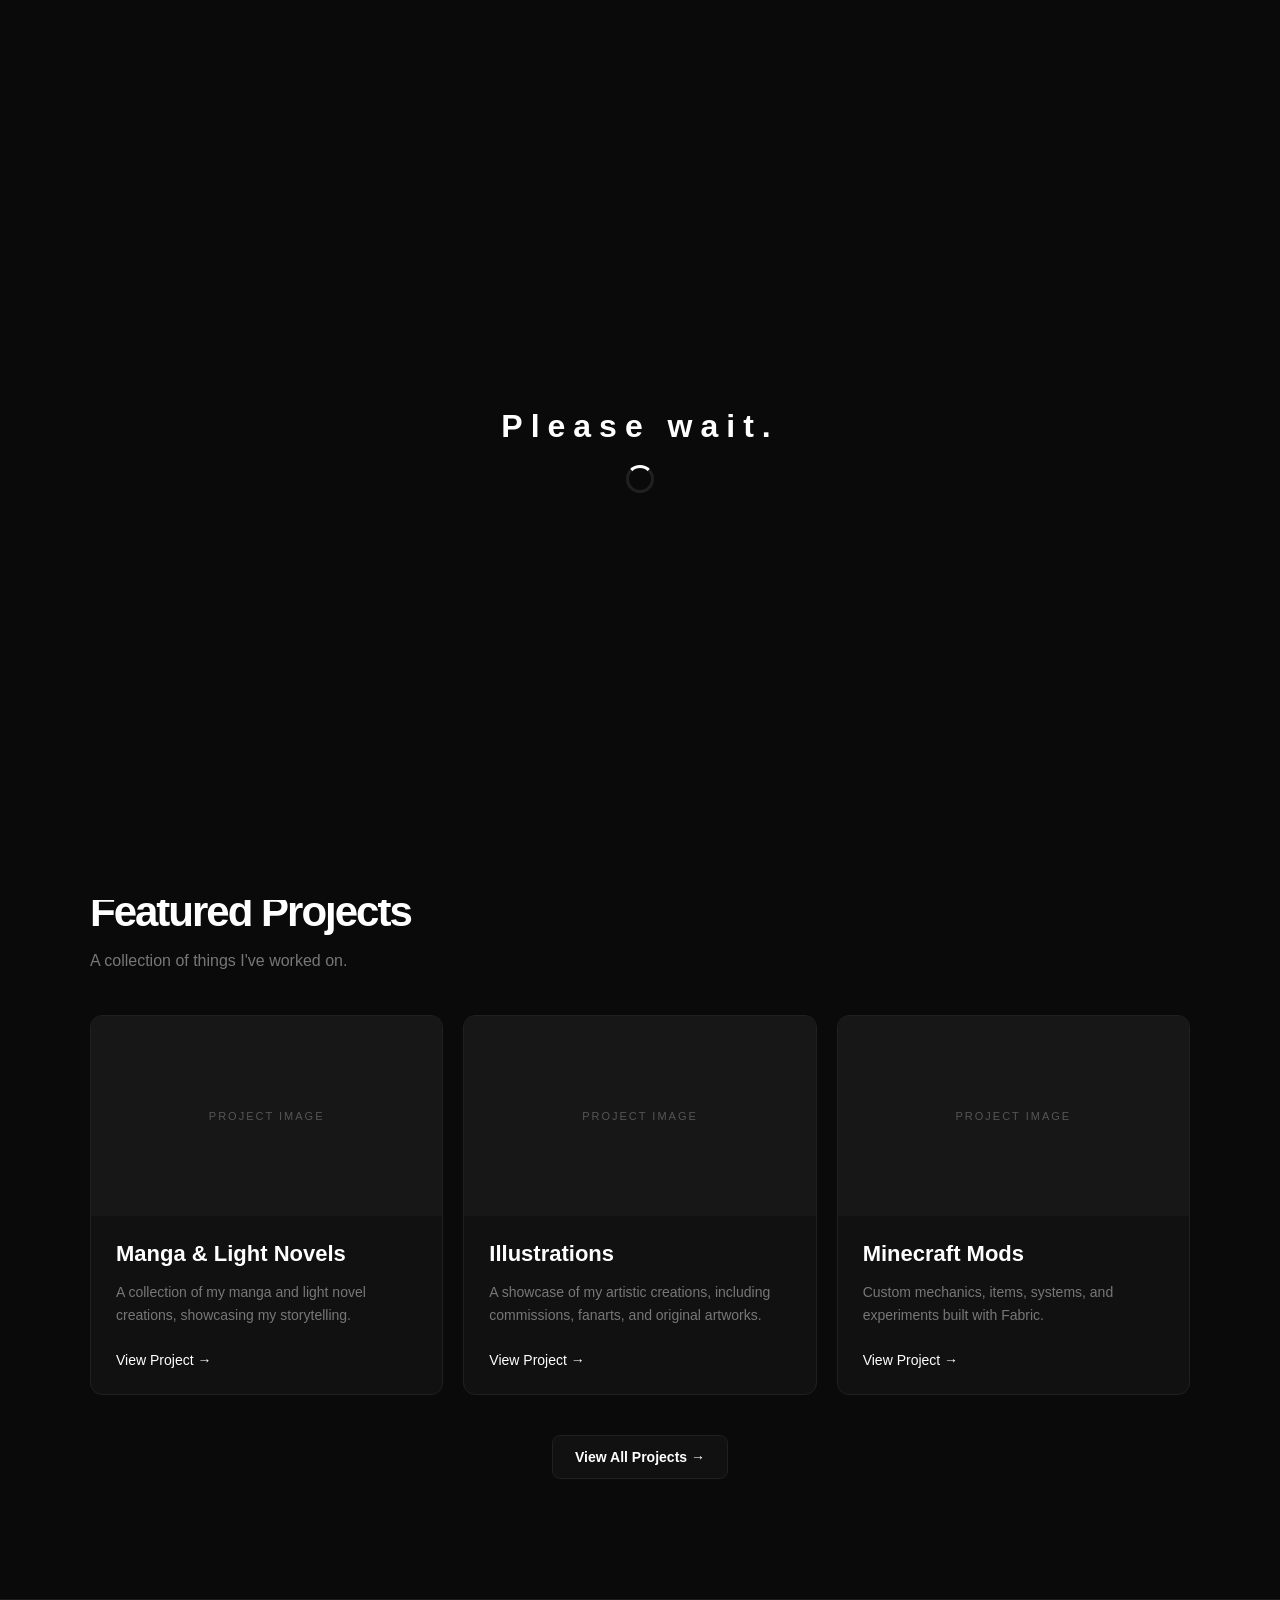
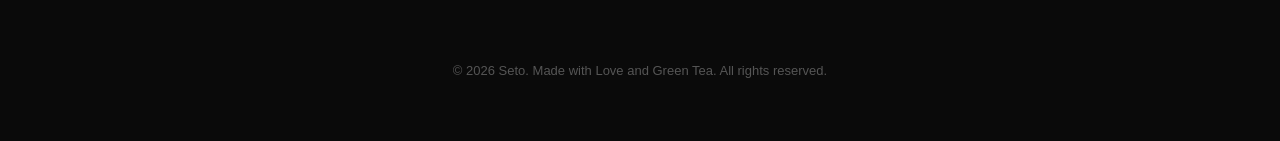
==== about.html @ 23d311e6 "Add more pages" ====
<!DOCTYPE html>
<html lang="en">

<head>
    <meta charset="UTF-8">
    <meta name="viewport" content="width=device-width, initial-scale=1.0">

    <title data-i18n="site.title">Kakola World</title>

    <link rel="stylesheet" href="./css/style.css">
</head>

<body>

    <div id="page-loader">
    
        <div class="loader-content">
    
            <div class="loader-logo">
                Please wait.
            </div>
    
            <div class="loader-spinner"></div>
    
        </div>
    
    </div>

    <!-- Navigation -->
    <header class="navbar">

        <a href="./" class="logo">KAKOLA WORLD</a>

        <nav class="nav-links">

            <a href="./" class="active" data-i18n="nav.home">
                Home
            </a>

            <!-- Works Dropdown -->
            <div class="nav-dropdown">

                <button class="dropdown-trigger" type="button">
                    <span data-i18n="nav.works">Works</span>
                    <span class="arrow">⌄</span>
                </button>

                <div class="dropdown-menu">

                    <a href="./works/">
                        <span data-i18n="works.all">
                            All Works
                        </span>

                        <small data-i18n="works.allDescription">
                            Everything I've done
                        </small>
                    </a>

                    <a href="./works/manga_light-novels/">
                        <span data-i18n="works.manga_light_novels">
                            Manga & Light Novels
                        </span>

                        <small data-i18n="works.manga_light_novelsDescription">
                            My Manga & Light Novel Creations
                        </small>
                    </a>

                    <a href="./works/illustrations/">
                        <span data-i18n="works.illustrations">
                            Illustrations
                        </span>

                        <small data-i18n="works.illustrationsDescription">
                            Commissions, Fanarts and Original Arts
                        </small>
                    </a>

                    <a href="./works/minecraft/">
                        <span data-i18n="works.minecraft">
                            Minecraft
                        </span>

                        <small data-i18n="works.minecraftDescription">
                            Mods & Projects
                        </small>
                    </a>

                </div>

            </div>

            <a href="./about/" data-i18n="nav.about">
                About
            </a>

            <a href="./contact/" data-i18n="nav.contact">
                Contact
            </a>

        </nav>


        <div class="navbar-actions">

            <button id="theme-toggle" class="theme-toggle" aria-label="Toggle theme">
                ☀️
            </button>

            <button id="language-toggle" class="language-toggle" aria-label="Change language">
                EN
            </button>

        </div>

    </header>


    <!-- Hero -->
    <main>

        <section class="hero">
        
            <div class="hero-content">
        
                <h1>
                    <p data-i18n="hero.title">
                        Kakola World
                    </p>
                </h1>

                <div class="hero-image">
                
                    <img src="./images/hero.png" alt="Kakola World">
                
                </div>
        
                <p class="hero-description" data-i18n="hero.description">
                    This is a universal website for my works, projects, and personal information. It serves as a portfolio and a hub for my creative endeavors.
                </p>
        
                <div class="hero-buttons">
        
                    <a href="./works/" class="button primary" data-i18n="hero.viewWorks">
                        View My Works
                    </a>
        
                    <a href="./about/" class="button primary" data-i18n="hero.aboutMe">
                        About Me
                    </a>
        
                </div>
        
            </div>
        
        </section>


        <!-- Featured Projects -->
        <section class="projects">

            <div class="section-header">

                <p class="eyebrow" data-i18n="projects.eyebrow">
                    WHAT I'VE DONE SO FAR
                </p>

                <h2 data-i18n="projects.title">
                    Featured Projects
                </h2>

                <p data-i18n="projects.description">
                    A collection of things I've worked on.
                </p>

            </div>


            <div class="project-grid">


                <!-- Manga & Light Novels -->
                <article class="project-card">

                    <div class="project-image">
                        <span data-i18n="projects.imagePlaceholder">
                            PROJECT IMAGE
                        </span>
                    </div>

                    <div class="project-content">

                        <h3>
                            Manga & Light Novels
                        </h3>

                        <p data-i18n="projects.manga_light_novels.description">
                            A collection of my manga and light novel creations, showcasing my storytelling.
                        </p>

                        <a href="./works/" class="project-link" data-i18n="projects.viewProject">
                            View Project →
                        </a>

                    </div>

                </article>


                <!-- Illustrations -->
                <article class="project-card">

                    <div class="project-image">
                        <span data-i18n="projects.imagePlaceholder">
                            PROJECT IMAGE
                        </span>
                    </div>

                    <div class="project-content">

                        <h3>
                            Illustrations
                        </h3>

                        <p data-i18n="projects.illustrations.description">
                            A showcase of my artistic creations, including commissions, fanarts, and original artworks.
                        </p>

                        <a href="./works/" class="project-link" data-i18n="projects.viewProject">
                            View Project →
                        </a>

                    </div>

                </article>


                <!-- Minecraft -->
                <article class="project-card">

                    <div class="project-image">
                        <span data-i18n="projects.imagePlaceholder">
                            PROJECT IMAGE
                        </span>
                    </div>

                    <div class="project-content">

                        <h3>
                            Minecraft Mods
                        </h3>

                        <p data-i18n="projects.minecraft.description">
                            Custom mechanics, items, systems,
                            and experiments built with Fabric.
                        </p>

                        <a href="./works/" class="project-link" data-i18n="projects.viewProject">
                            View Project →
                        </a>

                    </div>

                </article>

            </div>


            <div class="view-all">

                <a href="./works/" class="button secondary" data-i18n="projects.viewAll">
                    View All Projects →
                </a>

            </div>

        </section>

    </main>


    <!-- Footer -->
    <footer>

        <p data-i18n="footer.copyright">
            © 2026 Seto. Made with Love and Green Tea.
            All rights reserved.
        </p>

    </footer>


    <script src="./js/translations.js"></script>
    <script src="./js/script.js"></script>

</body>

</html>
---- css/style.css ----
* {
    box-sizing: border-box;
}

html {
    scroll-behavior: smooth;
}

:root {
    --background: #0a0a0a;
    --surface: #111111;
    --surface-hover: #171717;

    --border: #202020;

    --text: #ffffff;
    --text-secondary: #888888;
    --text-muted: #555555;

    --button-background: #ffffff;
    --button-text: #000000;
}

body.light {
    --background: #f5f5f5;
    --surface: #ffffff;
    --surface-hover: #eeeeee;

    --border: #dddddd;

    --text: #111111;
    --text-secondary: #666666;
    --text-muted: #999999;

    --button-background: #111111;
    --button-text: #ffffff;
}

body {
    margin: 0;

    background: var(--background);
    color: var(--text);

    font-family:
        Arial,
        Helvetica,
        sans-serif;

    transition:
        background 0.25s ease,
        color 0.25s ease;
}

.theme-toggle {
    width: 40px;
    height: 40px;

    display: flex;
    align-items: center;
    justify-content: center;

    background: var(--surface);

    border: 1px solid var(--border);
    border-radius: 8px;

    color: var(--text);

    font-size: 16px;

    cursor: pointer;

    transition:
        background 0.2s ease,
        transform 0.2s ease;
}

.theme-toggle:hover {
    background: var(--surface-hover);

    transform: translateY(-2px);
}

.language-toggle {
    width: 40px;
    height: 40px;

    display: flex;
    align-items: center;
    justify-content: center;

    background: var(--surface);

    border: 1px solid var(--border);
    border-radius: 8px;

    color: var(--text);

    font-size: 11px;
    font-weight: 700;

    cursor: pointer;

    transition:
        background 0.2s ease,
        transform 0.2s ease;
}

.language-toggle:hover {
    background: var(--surface-hover);

    transform: translateY(-2px);
}

/* ================================
   NAVBAR
================================ */

.navbar {
    position: fixed;

    top: 0;
    left: 0;
    right: 0;

    height: 70px;

    display: flex;
    align-items: center;

    padding: 0 7%;

    background: color-mix(in srgb,
            var(--background) 85%,
            transparent);

    border-bottom: 1px solid var(--border);

    backdrop-filter: blur(10px);

    z-index: 1000;
}

.navbar-actions {
    display: flex;
    align-items: center;
    gap: 8px;
}


.logo {
    color: var(--text);

    font-size: 22px;
    font-weight: 800;

    text-decoration: none;

    letter-spacing: 2px;
}


.nav-links {
    display: flex;

    gap: 30px;

    margin-left: auto;
    margin-right: 25px;
}


.nav-links a {
    color: var(--text-secondary);

    text-decoration: none;

    font-size: 14px;

    transition: color 0.2s ease;
}

.nav-links a:hover {
    color: var(--text);
}

.nav-links a.active {
    color: var(--text);
}


.nav-links a.active::after {
    content: "";

    position: absolute;

    left: 0;
    right: 0;

    bottom: -8px;

    height: 2px;

    background: white;
}


/* ================================
   GENERAL
================================ */

main {
    width: 100%;
}


section {
    width: min(1100px, 90%);

    margin: auto;
}


.eyebrow {
    margin: 0 0 15px;

    color: #777;

    font-size: 12px;
    font-weight: 700;

    letter-spacing: 3px;
}


/* ================================
   HERO
================================ */

.hero-image {
    flex: 0 0 200px;

    display: flex;
    position: relative;
}


.hero-image img {
    width: 200px;
    height: auto;

    object-fit: contain;

    border-radius: 24px;

    transition:
        transform 0.4s ease,
        box-shadow 0.4s ease;
}


.hero-image img:hover {
    transform: translateY(-8px);
}


.hero-content {
    max-width: 800px;
}


.hero h1 {
    margin: 0;

    font-size: clamp(60px, 9vw, 110px);

    line-height: 0.95;

    letter-spacing: -5px;
}


.hero h1 span {
    color: #888;
}


.hero-description {
    max-width: 600px;

    margin-top: 30px;

    color: #888;

    font-size: 20px;

    line-height: 1.7;
}


.hero-buttons {
    display: flex;

    gap: 15px;

    margin-top: 40px;
}


/* ================================
   BUTTONS
================================ */

.button {
    display: inline-block;

    padding: 13px 22px;

    border-radius: 8px;

    text-decoration: none;

    font-size: 14px;
    font-weight: 600;

    transition:
        transform 0.2s ease,
        background 0.2s ease;
}


.button:hover {
    transform: translateY(-2px);
}


.button.primary {
    background: var(--button-background);

    color: var(--button-text);
}

.button.secondary {
    background: var(--surface);

    color: var(--text);

    border: 1px solid var(--border);
}


/* ================================
   SECTION HEADER
================================ */

.section-header {
    margin-bottom: 45px;
}


.section-header h2 {
    margin: 0;

    font-size: 42px;

    letter-spacing: -2px;
}


.section-header>p:last-child {
    color: #777;

    font-size: 16px;
}


/* ================================
   PROJECTS
================================ */

.projects {
    padding: 120px 0;
}


.project-grid {
    display: grid;

    grid-template-columns:
        repeat(3, 1fr);

    gap: 20px;
}


.project-card {
    overflow: hidden;

    background: var(--surface);

    border: 1px solid var(--border);

    border-radius: 12px;

    transition:
        transform 0.25s ease,
        border-color 0.25s ease,
        background 0.25s ease;
}


.project-card:hover {
    transform: translateY(-5px);

    border-color: #444;
}


.project-image {
    height: 200px;
    
    display: flex;
    align-items: center;

    justify-content: center;

    background: var(--surface-hover);

    color: var(--text-muted);

    font-size: 11px;
    
    letter-spacing: 2px;
}


.project-content {
    padding: 25px;
}


.project-type {
    margin: 0 0 10px;

    color: #666;

    font-size: 11px;

    letter-spacing: 2px;
}


.project-content h3 {
    margin: 0 0 12px;

    font-size: 22px;
}


.project-content p {
    color: #777;

    font-size: 14px;

    line-height: 1.7;
}


.project-link {
    display: inline-block;

    margin-top: 10px;

    color: white;

    text-decoration: none;

    font-size: 14px;
}


.project-link:hover {
    text-decoration: underline;
}


.view-all {
    margin-top: 40px;

    text-align: center;
}


/* ================================
   FOOTER
================================ */

footer {
    padding: 50px 20px;

    border-top: 1px solid #1c1c1c;

    text-align: center;

    color: #555;

    font-size: 13px;
}


/* ================================
   MOBILE
================================ */

@media (max-width: 800px) {

    .navbar {
        padding: 0 5%;
    }


    .nav-links {
        gap: 15px;
    }


    .nav-links a {
        font-size: 12px;
    }


    .hero h1 {
        letter-spacing: -3px;
    }


    .project-grid {
        grid-template-columns: 1fr;
    }


    .hero-buttons {
        flex-direction: column;

        align-items: flex-start;
    }

}

/* ================================
   WORKS DROPDOWN
================================ */

.nav-dropdown {
    position: relative;
}


/* Works button */

.dropdown-trigger {
    display: flex;
    align-items: center;
    gap: 5px;

    padding: 0;

    background: none;
    border: none;

    color: var(--text-secondary);

    font-family: inherit;
    font-size: 14px;

    cursor: pointer;

    transition: color 0.2s ease;
}


.dropdown-trigger:hover,
.nav-dropdown.open .dropdown-trigger {
    color: var(--text);
}


/* Arrow */

.arrow {
    font-size: 13px;

    transition: transform 0.2s ease;
}


.nav-dropdown:hover .arrow,
.nav-dropdown.open .arrow {
    transform: rotate(180deg);
}


/* ================================
   DROPDOWN MENU
================================ */

.dropdown-menu {
    position: absolute;

    top: calc(100% + 15px);
    left: 50%;

    width: 220px;

    padding: 8px;

    background: var(--surface);

    border: 1px solid var(--border);

    border-radius: 12px;

    box-shadow:
        0 15px 40px rgba(0, 0, 0, 0.25);

    opacity: 0;

    visibility: hidden;

    transform:
        translateX(-50%) translateY(-5px);

    transition:
        opacity 0.2s ease,
        transform 0.2s ease,
        visibility 0.2s ease;

    z-index: 1000;
}


/* Desktop hover */

.nav-dropdown:hover .dropdown-menu {
    opacity: 1;

    visibility: visible;

    transform:
        translateX(-50%) translateY(0);
}


/* Click / mobile */

.nav-dropdown.open .dropdown-menu {
    opacity: 1;

    visibility: visible;

    transform:
        translateX(-50%) translateY(0);
}


/* ================================
   DROPDOWN LINKS
================================ */

.dropdown-menu a {
    display: flex;

    flex-direction: column;

    gap: 4px;

    padding: 12px 14px;

    border-radius: 8px;

    color: var(--text);

    text-decoration: none;

    transition:
        background 0.2s ease;
}


.dropdown-menu a:hover {
    background: var(--surface-hover);
}


.dropdown-menu a span {
    font-size: 14px;
    font-weight: 600;
}


.dropdown-menu a small {
    color: var(--text-secondary);

    font-size: 11px;
}

/* ========================================
   PAGE LOADER
======================================== */

#page-loader {

    position: fixed;

    inset: 0;

    z-index: 99999;

    display: flex;

    align-items: center;
    justify-content: center;

    background: var(--background);

    opacity: 1;

    visibility: visible;

    transition:
        opacity 0.5s ease,
        visibility 0.5s ease;

}


/* Hidden state */

#page-loader.hidden {

    opacity: 0;

    visibility: hidden;

    pointer-events: none;

}


/* Loader content */

.loader-content {

    display: flex;

    flex-direction: column;

    align-items: center;

    gap: 20px;

}


/* Logo */

.loader-logo {

    font-size: 32px;

    font-weight: 700;

    letter-spacing: 8px;

}


/* Spinner */

.loader-spinner {

    width: 28px;

    height: 28px;

    border: 3px solid var(--border);

    border-top-color: currentColor;

    border-radius: 50%;

    animation: loader-spin 0.8s linear infinite;

}


@keyframes loader-spin {

    from {
        transform: rotate(0deg);
    }

    to {
        transform: rotate(360deg);
    }

}
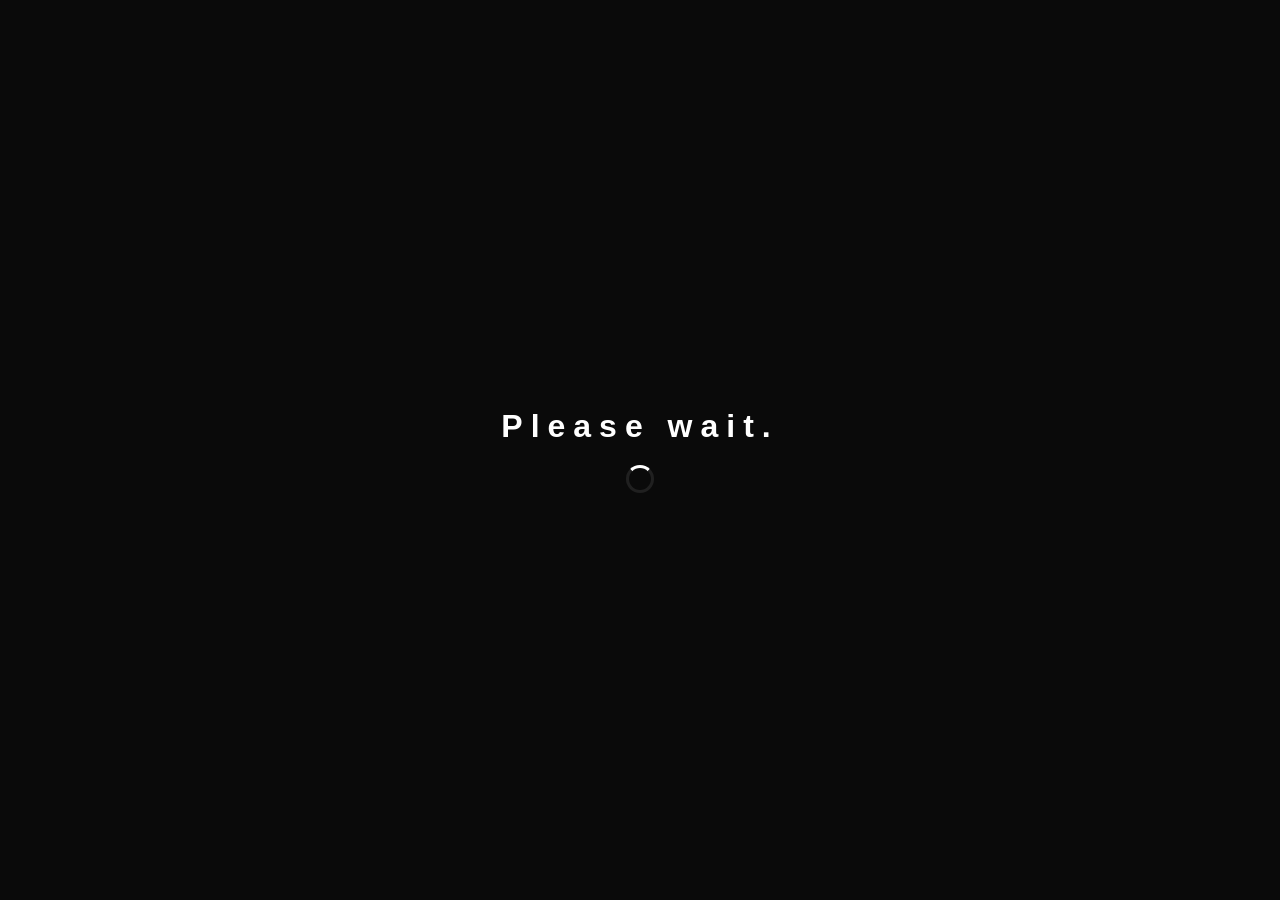
==== commit fa356137: "Adding stuff and Changing stuff" ====
--- a/about.html
+++ b/about.html
@@ -47,7 +47,7 @@
 
                 <div class="dropdown-menu">
 
-                    <a href="./works/">
+                    <a href="./works/index.html">
                         <span data-i18n="works.all">
                             All Works
                         </span>
@@ -91,11 +91,11 @@
 
             </div>
 
-            <a href="./about/" data-i18n="nav.about">
+            <a href="./about.html" data-i18n="nav.about">
                 About
             </a>
 
-            <a href="./contact/" data-i18n="nav.contact">
+            <a href="./contact.html" data-i18n="nav.contact">
                 Contact
             </a>
 
@@ -139,143 +139,6 @@
                 <p class="hero-description" data-i18n="hero.description">
                     This is a universal website for my works, projects, and personal information. It serves as a portfolio and a hub for my creative endeavors.
                 </p>
-        
-                <div class="hero-buttons">
-        
-                    <a href="./works/" class="button primary" data-i18n="hero.viewWorks">
-                        View My Works
-                    </a>
-        
-                    <a href="./about/" class="button primary" data-i18n="hero.aboutMe">
-                        About Me
-                    </a>
-        
-                </div>
-        
-            </div>
-        
-        </section>
-
-
-        <!-- Featured Projects -->
-        <section class="projects">
-
-            <div class="section-header">
-
-                <p class="eyebrow" data-i18n="projects.eyebrow">
-                    WHAT I'VE DONE SO FAR
-                </p>
-
-                <h2 data-i18n="projects.title">
-                    Featured Projects
-                </h2>
-
-                <p data-i18n="projects.description">
-                    A collection of things I've worked on.
-                </p>
-
-            </div>
-
-
-            <div class="project-grid">
-
-
-                <!-- Manga & Light Novels -->
-                <article class="project-card">
-
-                    <div class="project-image">
-                        <span data-i18n="projects.imagePlaceholder">
-                            PROJECT IMAGE
-                        </span>
-                    </div>
-
-                    <div class="project-content">
-
-                        <h3>
-                            Manga & Light Novels
-                        </h3>
-
-                        <p data-i18n="projects.manga_light_novels.description">
-                            A collection of my manga and light novel creations, showcasing my storytelling.
-                        </p>
-
-                        <a href="./works/" class="project-link" data-i18n="projects.viewProject">
-                            View Project →
-                        </a>
-
-                    </div>
-
-                </article>
-
-
-                <!-- Illustrations -->
-                <article class="project-card">
-
-                    <div class="project-image">
-                        <span data-i18n="projects.imagePlaceholder">
-                            PROJECT IMAGE
-                        </span>
-                    </div>
-
-                    <div class="project-content">
-
-                        <h3>
-                            Illustrations
-                        </h3>
-
-                        <p data-i18n="projects.illustrations.description">
-                            A showcase of my artistic creations, including commissions, fanarts, and original artworks.
-                        </p>
-
-                        <a href="./works/" class="project-link" data-i18n="projects.viewProject">
-                            View Project →
-                        </a>
-
-                    </div>
-
-                </article>
-
-
-                <!-- Minecraft -->
-                <article class="project-card">
-
-                    <div class="project-image">
-                        <span data-i18n="projects.imagePlaceholder">
-                            PROJECT IMAGE
-                        </span>
-                    </div>
-
-                    <div class="project-content">
-
-                        <h3>
-                            Minecraft Mods
-                        </h3>
-
-                        <p data-i18n="projects.minecraft.description">
-                            Custom mechanics, items, systems,
-                            and experiments built with Fabric.
-                        </p>
-
-                        <a href="./works/" class="project-link" data-i18n="projects.viewProject">
-                            View Project →
-                        </a>
-
-                    </div>
-
-                </article>
-
-            </div>
-
-
-            <div class="view-all">
-
-                <a href="./works/" class="button secondary" data-i18n="projects.viewAll">
-                    View All Projects →
-                </a>
-
-            </div>
-
-        </section>
 
     </main>
 
